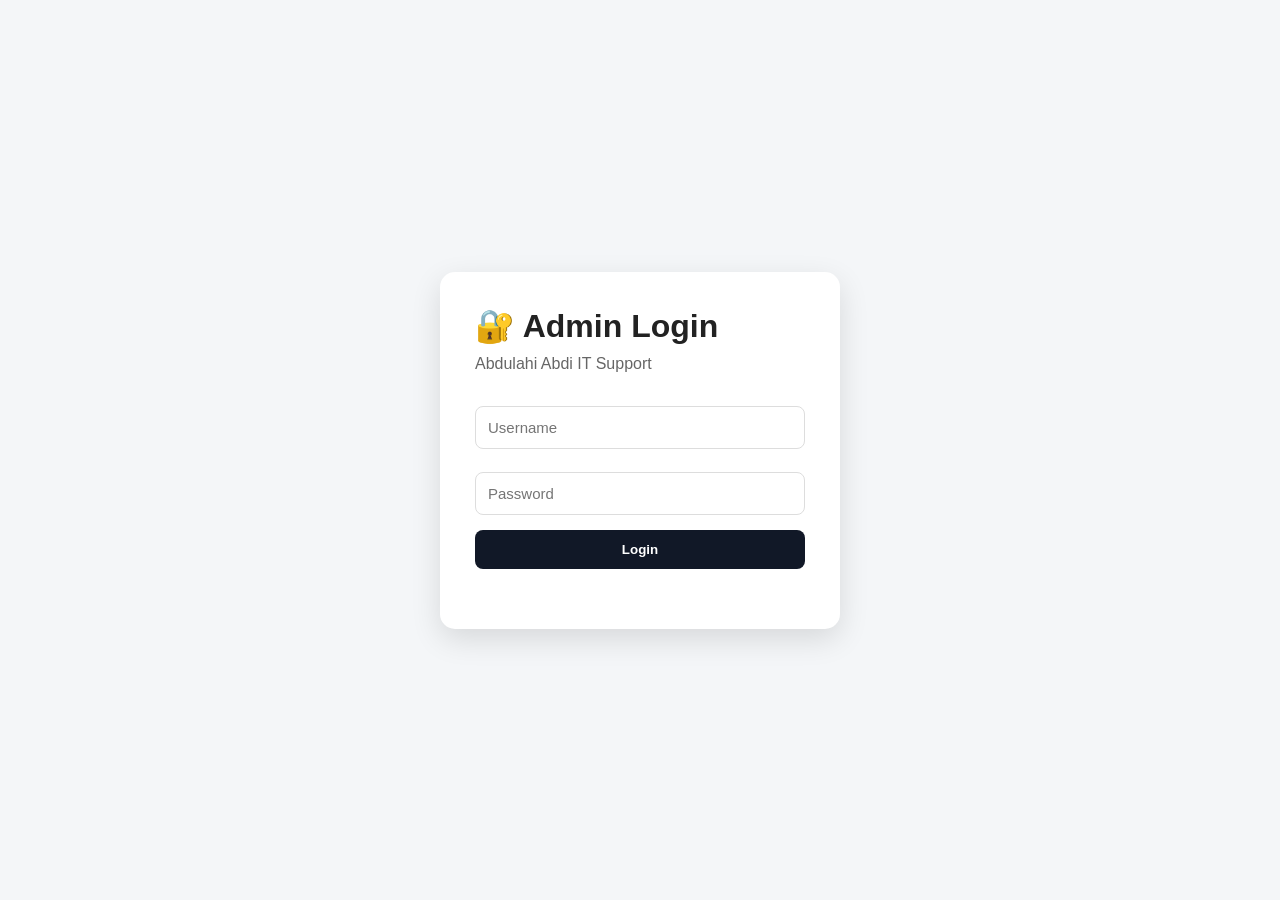
==== admin.html @ c8b31696 "Add admin dashboard HTML structure and styles This file contains the HTML structure and styling for " ====
<!DOCTYPE html>
<html lang="en">
<head>
  <meta charset="UTF-8">
  <meta name="viewport" content="width=device-width, initial-scale=1.0">

  <title>Admin Dashboard | Abdulahi Abdi IT Support</title>

  <style>
    * {
      box-sizing: border-box;
      margin: 0;
      padding: 0;
      font-family: Arial, sans-serif;
    }

    body {
      background: #f4f6f8;
      color: #222;
    }

    .login {
      min-height: 100vh;
      display: flex;
      justify-content: center;
      align-items: center;
      padding: 20px;
    }

    .login-box {
      background: white;
      width: 100%;
      max-width: 400px;
      padding: 35px;
      border-radius: 15px;
      box-shadow: 0 10px 30px rgba(0,0,0,.12);
    }

    .login-box h1 {
      margin-bottom: 10px;
    }

    .login-box p {
      color: #666;
      margin-bottom: 25px;
    }

    input, textarea, select {
      width: 100%;
      padding: 12px;
      margin: 8px 0 15px;
      border: 1px solid #ddd;
      border-radius: 8px;
      font-size: 15px;
    }

    button {
      border: 0;
      padding: 12px 18px;
      border-radius: 8px;
      cursor: pointer;
      font-weight: bold;
    }

    .login-btn {
      width: 100%;
      background: #111827;
      color: white;
    }

    .dashboard {
      display: none;
      min-height: 100vh;
    }

    .sidebar {
      width: 240px;
      background: #111827;
      color: white;
      position: fixed;
      left: 0;
      top: 0;
      bottom: 0;
      padding: 25px 15px;
    }

    .sidebar h2 {
      margin-bottom: 30px;
      padding-left: 10px;
    }

    .sidebar button {
      width: 100%;
      background: transparent;
      color: white;
      text-align: left;
      margin-bottom: 5px;
    }

    .sidebar button:hover {
      background: #374151;
    }

    .main {
      margin-left: 240px;
      padding: 30px;
    }

    .top {
      display: flex;
      justify-content: space-between;
      align-items: center;
      margin-bottom: 30px;
    }

    .logout {
      background: #dc2626;
      color: white;
    }

    .cards {
      display: grid;
      grid-template-columns: repeat(4, 1fr);
      gap: 20px;
      margin-bottom: 30px;
    }

    .card {
      background: white;
      padding: 25px;
      border-radius: 12px;
      box-shadow: 0 4px 15px rgba(0,0,0,.06);
    }

    .card h3 {
      color: #666;
      font-size: 15px;
      margin-bottom: 10px;
    }

    .card strong {
      font-size: 30px;
    }

    .panel {
      display: none;
      background: white;
      padding: 25px;
      border-radius: 12px;
      box-shadow: 0 4px 15px rgba(0,0,0,.06);
    }

    .panel.active {
      display: block;
    }

    .save {
      background: #16a34a;
      color: white;
    }

    @media (max-width: 800px) {
      .sidebar {
        width: 100%;
        position: relative;
      }

      .main {
        margin-left: 0;
      }

      .cards {
        grid-template-columns: 1fr 1fr;
      }
    }

    @media (max-width: 500px) {
      .cards {
        grid-template-columns: 1fr;
      }
    }
  </style>
</head>

<body>

<!-- LOGIN -->
<div class="login" id="loginPage">

  <div class="login-box">

    <h1>🔐 Admin Login</h1>

    <p>Abdulahi Abdi IT Support</p>

    <input
      type="text"
      id="username"
      placeholder="Username"
    >

    <input
      type="password"
      id="password"
      placeholder="Password"
    >

    <button class="login-btn" onclick="login()">
      Login
    </button>

    <p id="loginMessage"></p>

  </div>

</div>


<!-- DASHBOARD -->
<div class="dashboard" id="dashboard">

  <aside class="sidebar">

    <h2>💻 IT Support</h2>

    <button onclick="showPanel('home')">
      📊 Dashboard
    </button>

    <button onclick="showPanel('services')">
      🛠️ Services
    </button>

    <button onclick="showPanel('pricing')">
      💰 Pricing
    </button>

    <button onclick="showPanel('about')">
      👤 About Me
    </button>

    <button onclick="showPanel('reviews')">
      ⭐ Reviews
    </button>

    <button onclick="showPanel('contact')">
      📞 Contact
    </button>

    <button onclick="showPanel('settings')">
      ⚙️ Settings
    </button>

  </aside>


  <main class="main">

    <div class="top">

      <h1>Admin Dashboard</h1>

      <button class="logout" onclick="logout()">
        Logout
      </button>

    </div>


    <!-- DASHBOARD HOME -->

    <section class="panel active" id="home">

      <div class="cards">

        <div class="card">
          <h3>Services</h3>
          <strong>6</strong>
        </div>

        <div class="card">
          <h3>Reviews</h3>
          <strong>0</strong>
        </div>

        <div class="card">
          <h3>Messages</h3>
          <strong>0</strong>
        </div>

        <div class="card">
          <h3>Website</h3>
          <strong>✓</strong>
        </div>

      </div>

      <h2>Welcome, Abdulahi 👋</h2>

      <p style="margin-top:10px;">
        From here you can manage your IT Support website.
      </p>

    </section>


    <!-- SERVICES -->

    <section class="panel" id="services">

      <h2>🛠️ Manage Services</h2>

      <input
        id="service1"
        value="Computer Repair"
      >

      <input
        id="service2"
        value="Windows Support"
      >

      <input
        id="service3"
        value="Network Support"
      >

      <input
        id="service4"
        value="Cyber Security"
      >

      <input
        id="service5"
        value="Cloud & Backup"
      >

      <input
        id="service6"
        value="IT Helpdesk"
      >

      <button class="save" onclick="saveServices()">
        Save Services
      </button>

    </section>


    <!-- PRICING -->

    <section class="panel" id="pricing">

      <h2>💰 Manage Pricing</h2>

      <label>Quick Help</label>

      <input
        id="price1"
        value="299 SEK"
      >

      <label>IT Support</label>

      <input
        id="price2"
        value="599 SEK"
      >

      <label>Business</label>

      <input
        id="price3"
        value="Custom"
      >

      <button class="save" onclick="savePricing()">
        Save Pricing
      </button>

    </section>


    <!-- ABOUT -->

    <section class="panel" id="about">

      <h2>👤 About Me</h2>

      <textarea
        id="aboutText"
        rows="8"
      >Professional IT Support for individuals and small businesses.</textarea>

      <button class="save" onclick="saveAbout()">
        Save About Me
      </button>

    </section>


    <!-- REVIEWS -->

    <section class="panel" id="reviews">

      <h2>⭐ Customer Reviews</h2>

      <input
        id="reviewName"
        placeholder="Customer name"
      >

      <textarea
        id="reviewText"
        rows="5"
        placeholder="Customer review"
      ></textarea>

      <button class="save" onclick="addReview()">
        Add Review
      </button>

      <div id="reviewList" style="margin-top:25px;"></div>

    </section>


    <!-- CONTACT -->

    <section class="panel" id="contact">

      <h2>📞 Contact Information</h2>

      <label>WhatsApp</label>

      <input
        id="whatsapp"
        value="+46 73 693 69 79"
      >

      <label>Phone</label>

      <input
        id="phone"
        value="+46 73 693 69 79"
      >

      <label>Email</label>

      <input
        id="email"
        placeholder="your-email@example.com"
      >

      <label>Location</label>

      <input
        id="location"
        value="Göteborg, Sweden"
      >

      <button class="save" onclick="saveContact()">
        Save Contact
      </button>

    </section>


    <!-- SETTINGS -->

    <section class="panel" id="settings">

      <h2>⚙️ Website Settings</h2>

      <label>Website Name</label>

      <input
        id="siteName"
        value="Abdulahi Abdi IT Support"
      >

      <label>Language</label>

      <select id="language">
        <option>English</option>
        <option>Swedish</option>
        <option>Somali</option>
      </select>

      <button class="save" onclick="saveSettings()">
        Save Settings
      </button>

    </section>

  </main>

</div>


<script>

  /*
    TEMPORARY ADMIN LOGIN

    Username:
    admin

    Password:
    123456
  */

  function login() {

    const username =
      document.getElementById("username").value;

    const password =
      document.getElementById("password").value;

    if (
      username === "admin" &&
      password === "123456"
    ) {

      document.getElementById("loginPage").style.display = "none";

      document.getElementById("dashboard").style.display = "block";

    } else {

      document.getElementById("loginMessage").innerText =
        "❌ Wrong username or password";

    }

  }


  function logout() {

    document.getElementById("dashboard").style.display = "none";

    document.getElementById("loginPage").style.display = "flex";

  }


  function showPanel(panel) {

    document.querySelectorAll(".panel")
      .forEach(p => p.classList.remove("active"));

    document.getElementById(panel)
      .classList.add("active");

  }


  function saveServices() {

    localStorage.setItem(
      "service1",
      document.getElementById("service1").value
    );

    localStorage.setItem(
      "service2",
      document.getElementById("service2").value
    );

    localStorage.setItem(
      "service3",
      document.getElementById("service3").value
    );

    localStorage.setItem(
      "service4",
      document.getElementById("service4").value
    );

    localStorage.setItem(
      "service5",
      document.getElementById("service5").value
    );

    localStorage.setItem(
      "service6",
      document.getElementById("service6").value
    );

    alert("Services saved!");

  }


  function savePricing() {

    localStorage.setItem(
      "price1",
      document.getElementById("price1").value
    );

    localStorage.setItem(
      "price2",
      document.getElementById("price2").value
    );

    localStorage.setItem(
      "price3",
      document.getElementById("price3").value
    );

    alert("Pricing saved!");

  }


  function saveAbout() {

    localStorage.setItem(
      "aboutText",
      document.getElementById("aboutText").value
    );

    alert("About Me saved!");

  }


  function saveContact() {

    localStorage.setItem(
      "whatsapp",
      document.getElementById("whatsapp").value
    );

    localStorage.setItem(
      "phone",
      document.getElementById("phone").value
    );

    localStorage.setItem(
      "email",
      document.getElementById("email").value
    );

    localStorage.setItem(
      "location",
      document.getElementById("location").value
    );

    alert("Contact information saved!");

  }


  function saveSettings() {

    localStorage.setItem(
      "siteName",
      document.getElementById("siteName").value
    );

    localStorage.setItem(
      "language",
      document.getElementById("language").value
    );

    alert("Settings saved!");

  }


  function addReview() {

    const name =
      document.getElementById("reviewName").value;

    const text =
      document.getElementById("reviewText").value;

    if (!name || !text) {

      alert("Please enter customer name and review.");

      return;

    }

    const reviews =
      JSON.parse(localStorage.getItem("reviews") || "[]");

    reviews.push({
      name: name,
      text: text
    });

    localStorage.setItem(
      "reviews",
      JSON.stringify(reviews)
    );

    document.getElementById("reviewName").value = "";
    document.getElementById("reviewText").value = "";

    loadReviews();

  }


  function loadReviews() {

    const reviews =
      JSON.parse(localStorage.getItem("reviews") || "[]");

    const list =
      document.getElementById("reviewList");

    list.innerHTML = "";

    reviews.forEach((review, index) => {

      list.innerHTML += `
        <div style="
          padding:15px;
          margin-bottom:10px;
          background:#f4f6f8;
          border-radius:8px;
        ">
          <strong>${review.name}</strong>

          <p style="margin-top:8px;">
            ${review.text}
          </p>

          <button
            onclick="deleteReview(${index})"
            style="background:#dc2626;color:white;margin-top:10px;"
          >
            Delete
          </button>

        </div>
      `;

    });

  }


  function deleteReview(index) {

    const reviews =
      JSON.parse(localStorage.getItem("reviews") || "[]");

    reviews.splice(index, 1);

    localStorage.setItem(
      "reviews",
      JSON.stringify(reviews)
    );

    loadReviews();

  }


  window.onload = function() {

    loadReviews();

  };

</script>

</body>
</html>
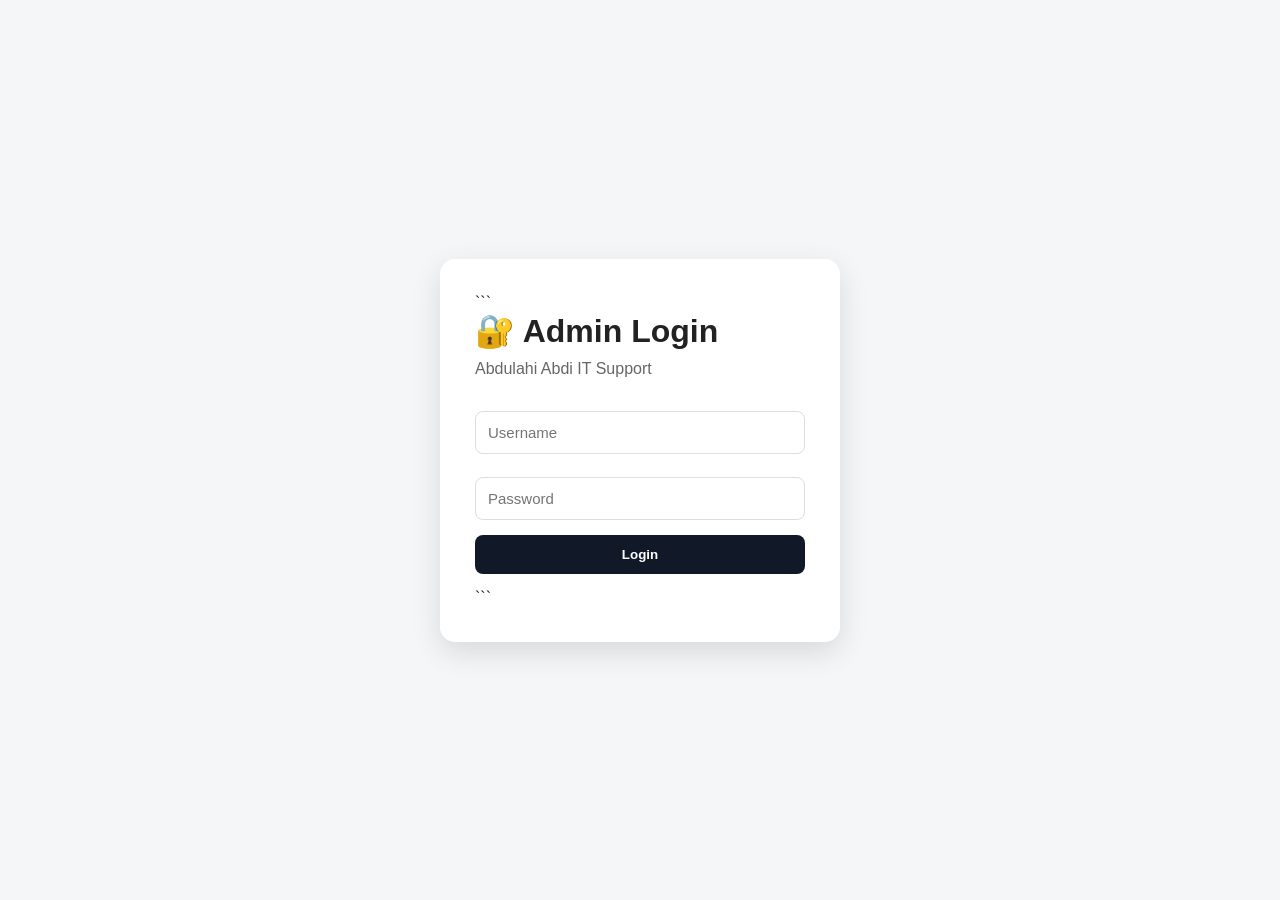
==== commit aafd222c: "Enhance login form accessibility and structure Added autocomplete attributes to input fields and imp" ====
--- a/admin.html
+++ b/admin.html
@@ -1,4 +1,5 @@
 <!DOCTYPE html>
+
 <html lang="en">
 <head>
   <meta charset="UTF-8">
@@ -66,6 +67,17 @@
       width: 100%;
       background: #111827;
       color: white;
+    }
+
+    .login-btn:hover {
+      background: #374151;
+    }
+
+    #loginMessage {
+      margin-top: 15px;
+      margin-bottom: 0;
+      color: #dc2626;
+      font-weight: bold;
     }
 
     .dashboard {
@@ -180,597 +192,596 @@
       }
     }
   </style>
+
 </head>
 
 <body>
 
-<!-- LOGIN -->
+<!-- ================= LOGIN ================= -->
+
 <div class="login" id="loginPage">
 
   <div class="login-box">
 
-    <h1>🔐 Admin Login</h1>
-
-    <p>Abdulahi Abdi IT Support</p>
-
-    <input
-      type="text"
-      id="username"
-      placeholder="Username"
-    >
-
-    <input
-      type="password"
-      id="password"
-      placeholder="Password"
-    >
-
-    <button class="login-btn" onclick="login()">
-      Login
-    </button>
-
-    <p id="loginMessage"></p>
+```
+<h1>🔐 Admin Login</h1>
+
+<p>Abdulahi Abdi IT Support</p>
+
+<input
+  type="text"
+  id="username"
+  placeholder="Username"
+  autocomplete="username"
+>
+
+<input
+  type="password"
+  id="password"
+  placeholder="Password"
+  autocomplete="current-password"
+>
+
+<button class="login-btn" type="button" onclick="login()">
+  Login
+</button>
+
+<p id="loginMessage"></p>
+```
 
   </div>
 
 </div>
 
-
-<!-- DASHBOARD -->
+<!-- ================= DASHBOARD ================= -->
+
 <div class="dashboard" id="dashboard">
 
   <aside class="sidebar">
 
-    <h2>💻 IT Support</h2>
-
-    <button onclick="showPanel('home')">
-      📊 Dashboard
-    </button>
-
-    <button onclick="showPanel('services')">
-      🛠️ Services
-    </button>
-
-    <button onclick="showPanel('pricing')">
-      💰 Pricing
-    </button>
-
-    <button onclick="showPanel('about')">
-      👤 About Me
-    </button>
-
-    <button onclick="showPanel('reviews')">
-      ⭐ Reviews
-    </button>
-
-    <button onclick="showPanel('contact')">
-      📞 Contact
-    </button>
-
-    <button onclick="showPanel('settings')">
-      ⚙️ Settings
-    </button>
+```
+<h2>💻 IT Support</h2>
+
+<button onclick="showPanel('home')">
+  📊 Dashboard
+</button>
+
+<button onclick="showPanel('services')">
+  🛠️ Services
+</button>
+
+<button onclick="showPanel('pricing')">
+  💰 Pricing
+</button>
+
+<button onclick="showPanel('about')">
+  👤 About Me
+</button>
+
+<button onclick="showPanel('reviews')">
+  ⭐ Reviews
+</button>
+
+<button onclick="showPanel('contact')">
+  📞 Contact
+</button>
+
+<button onclick="showPanel('settings')">
+  ⚙️ Settings
+</button>
+```
 
   </aside>
 
-
   <main class="main">
 
-    <div class="top">
-
-      <h1>Admin Dashboard</h1>
-
-      <button class="logout" onclick="logout()">
-        Logout
-      </button>
-
+```
+<div class="top">
+
+  <h1>Admin Dashboard</h1>
+
+  <button class="logout" onclick="logout()">
+    Logout
+  </button>
+
+</div>
+
+
+<!-- HOME -->
+
+<section class="panel active" id="home">
+
+  <div class="cards">
+
+    <div class="card">
+      <h3>Services</h3>
+      <strong>6</strong>
     </div>
 
-
-    <!-- DASHBOARD HOME -->
-
-    <section class="panel active" id="home">
-
-      <div class="cards">
-
-        <div class="card">
-          <h3>Services</h3>
-          <strong>6</strong>
-        </div>
-
-        <div class="card">
-          <h3>Reviews</h3>
-          <strong>0</strong>
-        </div>
-
-        <div class="card">
-          <h3>Messages</h3>
-          <strong>0</strong>
-        </div>
-
-        <div class="card">
-          <h3>Website</h3>
-          <strong>✓</strong>
-        </div>
+    <div class="card">
+      <h3>Reviews</h3>
+      <strong id="reviewCount">0</strong>
+    </div>
+
+    <div class="card">
+      <h3>Messages</h3>
+      <strong>0</strong>
+    </div>
+
+    <div class="card">
+      <h3>Website</h3>
+      <strong>✓</strong>
+    </div>
+
+  </div>
+
+  <h2>Welcome, Abdulahi 👋</h2>
+
+  <p style="margin-top:10px;">
+    From here you can manage your IT Support website.
+  </p>
+
+</section>
+
+
+<!-- SERVICES -->
+
+<section class="panel" id="services">
+
+  <h2>🛠️ Manage Services</h2>
+
+  <input id="service1" value="Computer Repair">
+  <input id="service2" value="Windows Support">
+  <input id="service3" value="Network Support">
+  <input id="service4" value="Cyber Security">
+  <input id="service5" value="Cloud & Backup">
+  <input id="service6" value="IT Helpdesk">
+
+  <button class="save" onclick="saveServices()">
+    Save Services
+  </button>
+
+</section>
+
+
+<!-- PRICING -->
+
+<section class="panel" id="pricing">
+
+  <h2>💰 Manage Pricing</h2>
+
+  <label>Quick Help</label>
+  <input id="price1" value="299 SEK">
+
+  <label>IT Support</label>
+  <input id="price2" value="599 SEK">
+
+  <label>Business</label>
+  <input id="price3" value="Custom">
+
+  <button class="save" onclick="savePricing()">
+    Save Pricing
+  </button>
+
+</section>
+
+
+<!-- ABOUT -->
+
+<section class="panel" id="about">
+
+  <h2>👤 About Me</h2>
+
+  <textarea id="aboutText" rows="8">Professional IT Support for individuals and small businesses.</textarea>
+
+  <button class="save" onclick="saveAbout()">
+    Save About Me
+  </button>
+
+</section>
+
+
+<!-- REVIEWS -->
+
+<section class="panel" id="reviews">
+
+  <h2>⭐ Customer Reviews</h2>
+
+  <input
+    id="reviewName"
+    placeholder="Customer name"
+  >
+
+  <textarea
+    id="reviewText"
+    rows="5"
+    placeholder="Customer review"
+  ></textarea>
+
+  <button class="save" onclick="addReview()">
+    Add Review
+  </button>
+
+  <div id="reviewList" style="margin-top:25px;"></div>
+
+</section>
+
+
+<!-- CONTACT -->
+
+<section class="panel" id="contact">
+
+  <h2>📞 Contact Information</h2>
+
+  <label>WhatsApp</label>
+  <input id="whatsapp" value="+46 73 693 69 79">
+
+  <label>Phone</label>
+  <input id="phone" value="+46 73 693 69 79">
+
+  <label>Email</label>
+  <input id="email" placeholder="your-email@example.com">
+
+  <label>Location</label>
+  <input id="location" value="Göteborg, Sweden">
+
+  <button class="save" onclick="saveContact()">
+    Save Contact
+  </button>
+
+</section>
+
+
+<!-- SETTINGS -->
+
+<section class="panel" id="settings">
+
+  <h2>⚙️ Website Settings</h2>
+
+  <label>Website Name</label>
+
+  <input
+    id="siteName"
+    value="Abdulahi Abdi IT Support"
+  >
+
+  <label>Language</label>
+
+  <select id="language">
+    <option>English</option>
+    <option>Swedish</option>
+    <option>Somali</option>
+  </select>
+
+  <button class="save" onclick="saveSettings()">
+    Save Settings
+  </button>
+
+</section>
+```
+
+  </main>
+
+</div>
+
+<script>
+
+/* =========================================
+   ADMIN LOGIN
+   Username: admin
+   Password: 123456
+========================================= */
+
+function login() {
+
+  const username =
+    document.getElementById("username").value.trim();
+
+  const password =
+    document.getElementById("password").value.trim();
+
+  const message =
+    document.getElementById("loginMessage");
+
+  if (username === "admin" && password === "123456") {
+
+    message.innerText = "";
+
+    document.getElementById("loginPage").style.display = "none";
+
+    document.getElementById("dashboard").style.display = "block";
+
+    sessionStorage.setItem("adminLoggedIn", "true");
+
+    loadReviews();
+
+  } else {
+
+    message.innerText =
+      "❌ Wrong username or password";
+
+  }
+
+}
+
+
+/* ENTER KEY LOGIN */
+
+document.getElementById("password").addEventListener("keydown", function(event) {
+
+  if (event.key === "Enter") {
+    login();
+  }
+
+});
+
+
+/* LOGOUT */
+
+function logout() {
+
+  sessionStorage.removeItem("adminLoggedIn");
+
+  document.getElementById("dashboard").style.display = "none";
+
+  document.getElementById("loginPage").style.display = "flex";
+
+  document.getElementById("username").value = "";
+
+  document.getElementById("password").value = "";
+
+}
+
+
+/* PANEL */
+
+function showPanel(panel) {
+
+  document.querySelectorAll(".panel")
+    .forEach(p => p.classList.remove("active"));
+
+  document.getElementById(panel)
+    .classList.add("active");
+
+}
+
+
+/* SERVICES */
+
+function saveServices() {
+
+  for (let i = 1; i <= 6; i++) {
+
+    localStorage.setItem(
+      "service" + i,
+      document.getElementById("service" + i).value
+    );
+
+  }
+
+  alert("Services saved!");
+
+}
+
+
+/* PRICING */
+
+function savePricing() {
+
+  for (let i = 1; i <= 3; i++) {
+
+    localStorage.setItem(
+      "price" + i,
+      document.getElementById("price" + i).value
+    );
+
+  }
+
+  alert("Pricing saved!");
+
+}
+
+
+/* ABOUT */
+
+function saveAbout() {
+
+  localStorage.setItem(
+    "aboutText",
+    document.getElementById("aboutText").value
+  );
+
+  alert("About Me saved!");
+
+}
+
+
+/* CONTACT */
+
+function saveContact() {
+
+  localStorage.setItem(
+    "whatsapp",
+    document.getElementById("whatsapp").value
+  );
+
+  localStorage.setItem(
+    "phone",
+    document.getElementById("phone").value
+  );
+
+  localStorage.setItem(
+    "email",
+    document.getElementById("email").value
+  );
+
+  localStorage.setItem(
+    "location",
+    document.getElementById("location").value
+  );
+
+  alert("Contact information saved!");
+
+}
+
+
+/* SETTINGS */
+
+function saveSettings() {
+
+  localStorage.setItem(
+    "siteName",
+    document.getElementById("siteName").value
+  );
+
+  localStorage.setItem(
+    "language",
+    document.getElementById("language").value
+  );
+
+  alert("Settings saved!");
+
+}
+
+
+/* ADD REVIEW */
+
+function addReview() {
+
+  const name =
+    document.getElementById("reviewName").value.trim();
+
+  const text =
+    document.getElementById("reviewText").value.trim();
+
+  if (!name || !text) {
+
+    alert("Please enter customer name and review.");
+
+    return;
+
+  }
+
+  const reviews =
+    JSON.parse(localStorage.getItem("reviews") || "[]");
+
+  reviews.push({
+    name: name,
+    text: text
+  });
+
+  localStorage.setItem(
+    "reviews",
+    JSON.stringify(reviews)
+  );
+
+  document.getElementById("reviewName").value = "";
+
+  document.getElementById("reviewText").value = "";
+
+  loadReviews();
+
+}
+
+
+/* LOAD REVIEWS */
+
+function loadReviews() {
+
+  const reviews =
+    JSON.parse(localStorage.getItem("reviews") || "[]");
+
+  const list =
+    document.getElementById("reviewList");
+
+  const count =
+    document.getElementById("reviewCount");
+
+  count.innerText = reviews.length;
+
+  list.innerHTML = "";
+
+  reviews.forEach((review, index) => {
+
+    list.innerHTML += `
+
+      <div style="
+        padding:15px;
+        margin-bottom:10px;
+        background:#f4f6f8;
+        border-radius:8px;
+      ">
+
+        <strong>${escapeHTML(review.name)}</strong>
+
+        <p style="margin-top:8px;">
+          ${escapeHTML(review.text)}
+        </p>
+
+        <button
+          onclick="deleteReview(${index})"
+          style="
+            background:#dc2626;
+            color:white;
+            margin-top:10px;
+          "
+        >
+          Delete
+        </button>
 
       </div>
 
-      <h2>Welcome, Abdulahi 👋</h2>
-
-      <p style="margin-top:10px;">
-        From here you can manage your IT Support website.
-      </p>
-
-    </section>
-
-
-    <!-- SERVICES -->
-
-    <section class="panel" id="services">
-
-      <h2>🛠️ Manage Services</h2>
-
-      <input
-        id="service1"
-        value="Computer Repair"
-      >
-
-      <input
-        id="service2"
-        value="Windows Support"
-      >
-
-      <input
-        id="service3"
-        value="Network Support"
-      >
-
-      <input
-        id="service4"
-        value="Cyber Security"
-      >
-
-      <input
-        id="service5"
-        value="Cloud & Backup"
-      >
-
-      <input
-        id="service6"
-        value="IT Helpdesk"
-      >
-
-      <button class="save" onclick="saveServices()">
-        Save Services
-      </button>
-
-    </section>
-
-
-    <!-- PRICING -->
-
-    <section class="panel" id="pricing">
-
-      <h2>💰 Manage Pricing</h2>
-
-      <label>Quick Help</label>
-
-      <input
-        id="price1"
-        value="299 SEK"
-      >
-
-      <label>IT Support</label>
-
-      <input
-        id="price2"
-        value="599 SEK"
-      >
-
-      <label>Business</label>
-
-      <input
-        id="price3"
-        value="Custom"
-      >
-
-      <button class="save" onclick="savePricing()">
-        Save Pricing
-      </button>
-
-    </section>
-
-
-    <!-- ABOUT -->
-
-    <section class="panel" id="about">
-
-      <h2>👤 About Me</h2>
-
-      <textarea
-        id="aboutText"
-        rows="8"
-      >Professional IT Support for individuals and small businesses.</textarea>
-
-      <button class="save" onclick="saveAbout()">
-        Save About Me
-      </button>
-
-    </section>
-
-
-    <!-- REVIEWS -->
-
-    <section class="panel" id="reviews">
-
-      <h2>⭐ Customer Reviews</h2>
-
-      <input
-        id="reviewName"
-        placeholder="Customer name"
-      >
-
-      <textarea
-        id="reviewText"
-        rows="5"
-        placeholder="Customer review"
-      ></textarea>
-
-      <button class="save" onclick="addReview()">
-        Add Review
-      </button>
-
-      <div id="reviewList" style="margin-top:25px;"></div>
-
-    </section>
-
-
-    <!-- CONTACT -->
-
-    <section class="panel" id="contact">
-
-      <h2>📞 Contact Information</h2>
-
-      <label>WhatsApp</label>
-
-      <input
-        id="whatsapp"
-        value="+46 73 693 69 79"
-      >
-
-      <label>Phone</label>
-
-      <input
-        id="phone"
-        value="+46 73 693 69 79"
-      >
-
-      <label>Email</label>
-
-      <input
-        id="email"
-        placeholder="your-email@example.com"
-      >
-
-      <label>Location</label>
-
-      <input
-        id="location"
-        value="Göteborg, Sweden"
-      >
-
-      <button class="save" onclick="saveContact()">
-        Save Contact
-      </button>
-
-    </section>
-
-
-    <!-- SETTINGS -->
-
-    <section class="panel" id="settings">
-
-      <h2>⚙️ Website Settings</h2>
-
-      <label>Website Name</label>
-
-      <input
-        id="siteName"
-        value="Abdulahi Abdi IT Support"
-      >
-
-      <label>Language</label>
-
-      <select id="language">
-        <option>English</option>
-        <option>Swedish</option>
-        <option>Somali</option>
-      </select>
-
-      <button class="save" onclick="saveSettings()">
-        Save Settings
-      </button>
-
-    </section>
-
-  </main>
-
-</div>
-
-
-<script>
+    `;
+
+  });
+
+}
+
+
+/* DELETE REVIEW */
+
+function deleteReview(index) {
+
+  const reviews =
+    JSON.parse(localStorage.getItem("reviews") || "[]");
+
+  reviews.splice(index, 1);
+
+  localStorage.setItem(
+    "reviews",
+    JSON.stringify(reviews)
+  );
+
+  loadReviews();
+
+}
+
+
+/* BASIC HTML SECURITY */
+
+function escapeHTML(text) {
+
+  const div = document.createElement("div");
+
+  div.textContent = text;
+
+  return div.innerHTML;
+
+}
+
+
+/* PAGE LOAD */
+
+window.onload = function() {
+
+  loadReviews();
 
   /*
-    TEMPORARY ADMIN LOGIN
-
-    Username:
-    admin
-
-    Password:
-    123456
+    We intentionally do NOT automatically log in.
+    Every page visit shows the login screen.
   */
 
-  function login() {
-
-    const username =
-      document.getElementById("username").value;
-
-    const password =
-      document.getElementById("password").value;
-
-    if (
-      username === "admin" &&
-      password === "123456"
-    ) {
-
-      document.getElementById("loginPage").style.display = "none";
-
-      document.getElementById("dashboard").style.display = "block";
-
-    } else {
-
-      document.getElementById("loginMessage").innerText =
-        "❌ Wrong username or password";
-
-    }
-
-  }
-
-
-  function logout() {
-
-    document.getElementById("dashboard").style.display = "none";
-
-    document.getElementById("loginPage").style.display = "flex";
-
-  }
-
-
-  function showPanel(panel) {
-
-    document.querySelectorAll(".panel")
-      .forEach(p => p.classList.remove("active"));
-
-    document.getElementById(panel)
-      .classList.add("active");
-
-  }
-
-
-  function saveServices() {
-
-    localStorage.setItem(
-      "service1",
-      document.getElementById("service1").value
-    );
-
-    localStorage.setItem(
-      "service2",
-      document.getElementById("service2").value
-    );
-
-    localStorage.setItem(
-      "service3",
-      document.getElementById("service3").value
-    );
-
-    localStorage.setItem(
-      "service4",
-      document.getElementById("service4").value
-    );
-
-    localStorage.setItem(
-      "service5",
-      document.getElementById("service5").value
-    );
-
-    localStorage.setItem(
-      "service6",
-      document.getElementById("service6").value
-    );
-
-    alert("Services saved!");
-
-  }
-
-
-  function savePricing() {
-
-    localStorage.setItem(
-      "price1",
-      document.getElementById("price1").value
-    );
-
-    localStorage.setItem(
-      "price2",
-      document.getElementById("price2").value
-    );
-
-    localStorage.setItem(
-      "price3",
-      document.getElementById("price3").value
-    );
-
-    alert("Pricing saved!");
-
-  }
-
-
-  function saveAbout() {
-
-    localStorage.setItem(
-      "aboutText",
-      document.getElementById("aboutText").value
-    );
-
-    alert("About Me saved!");
-
-  }
-
-
-  function saveContact() {
-
-    localStorage.setItem(
-      "whatsapp",
-      document.getElementById("whatsapp").value
-    );
-
-    localStorage.setItem(
-      "phone",
-      document.getElementById("phone").value
-    );
-
-    localStorage.setItem(
-      "email",
-      document.getElementById("email").value
-    );
-
-    localStorage.setItem(
-      "location",
-      document.getElementById("location").value
-    );
-
-    alert("Contact information saved!");
-
-  }
-
-
-  function saveSettings() {
-
-    localStorage.setItem(
-      "siteName",
-      document.getElementById("siteName").value
-    );
-
-    localStorage.setItem(
-      "language",
-      document.getElementById("language").value
-    );
-
-    alert("Settings saved!");
-
-  }
-
-
-  function addReview() {
-
-    const name =
-      document.getElementById("reviewName").value;
-
-    const text =
-      document.getElementById("reviewText").value;
-
-    if (!name || !text) {
-
-      alert("Please enter customer name and review.");
-
-      return;
-
-    }
-
-    const reviews =
-      JSON.parse(localStorage.getItem("reviews") || "[]");
-
-    reviews.push({
-      name: name,
-      text: text
-    });
-
-    localStorage.setItem(
-      "reviews",
-      JSON.stringify(reviews)
-    );
-
-    document.getElementById("reviewName").value = "";
-    document.getElementById("reviewText").value = "";
-
-    loadReviews();
-
-  }
-
-
-  function loadReviews() {
-
-    const reviews =
-      JSON.parse(localStorage.getItem("reviews") || "[]");
-
-    const list =
-      document.getElementById("reviewList");
-
-    list.innerHTML = "";
-
-    reviews.forEach((review, index) => {
-
-      list.innerHTML += `
-        <div style="
-          padding:15px;
-          margin-bottom:10px;
-          background:#f4f6f8;
-          border-radius:8px;
-        ">
-          <strong>${review.name}</strong>
-
-          <p style="margin-top:8px;">
-            ${review.text}
-          </p>
-
-          <button
-            onclick="deleteReview(${index})"
-            style="background:#dc2626;color:white;margin-top:10px;"
-          >
-            Delete
-          </button>
-
-        </div>
-      `;
-
-    });
-
-  }
-
-
-  function deleteReview(index) {
-
-    const reviews =
-      JSON.parse(localStorage.getItem("reviews") || "[]");
-
-    reviews.splice(index, 1);
-
-    localStorage.setItem(
-      "reviews",
-      JSON.stringify(reviews)
-    );
-
-    loadReviews();
-
-  }
-
-
-  window.onload = function() {
-
-    loadReviews();
-
-  };
+};
 
 </script>
 
